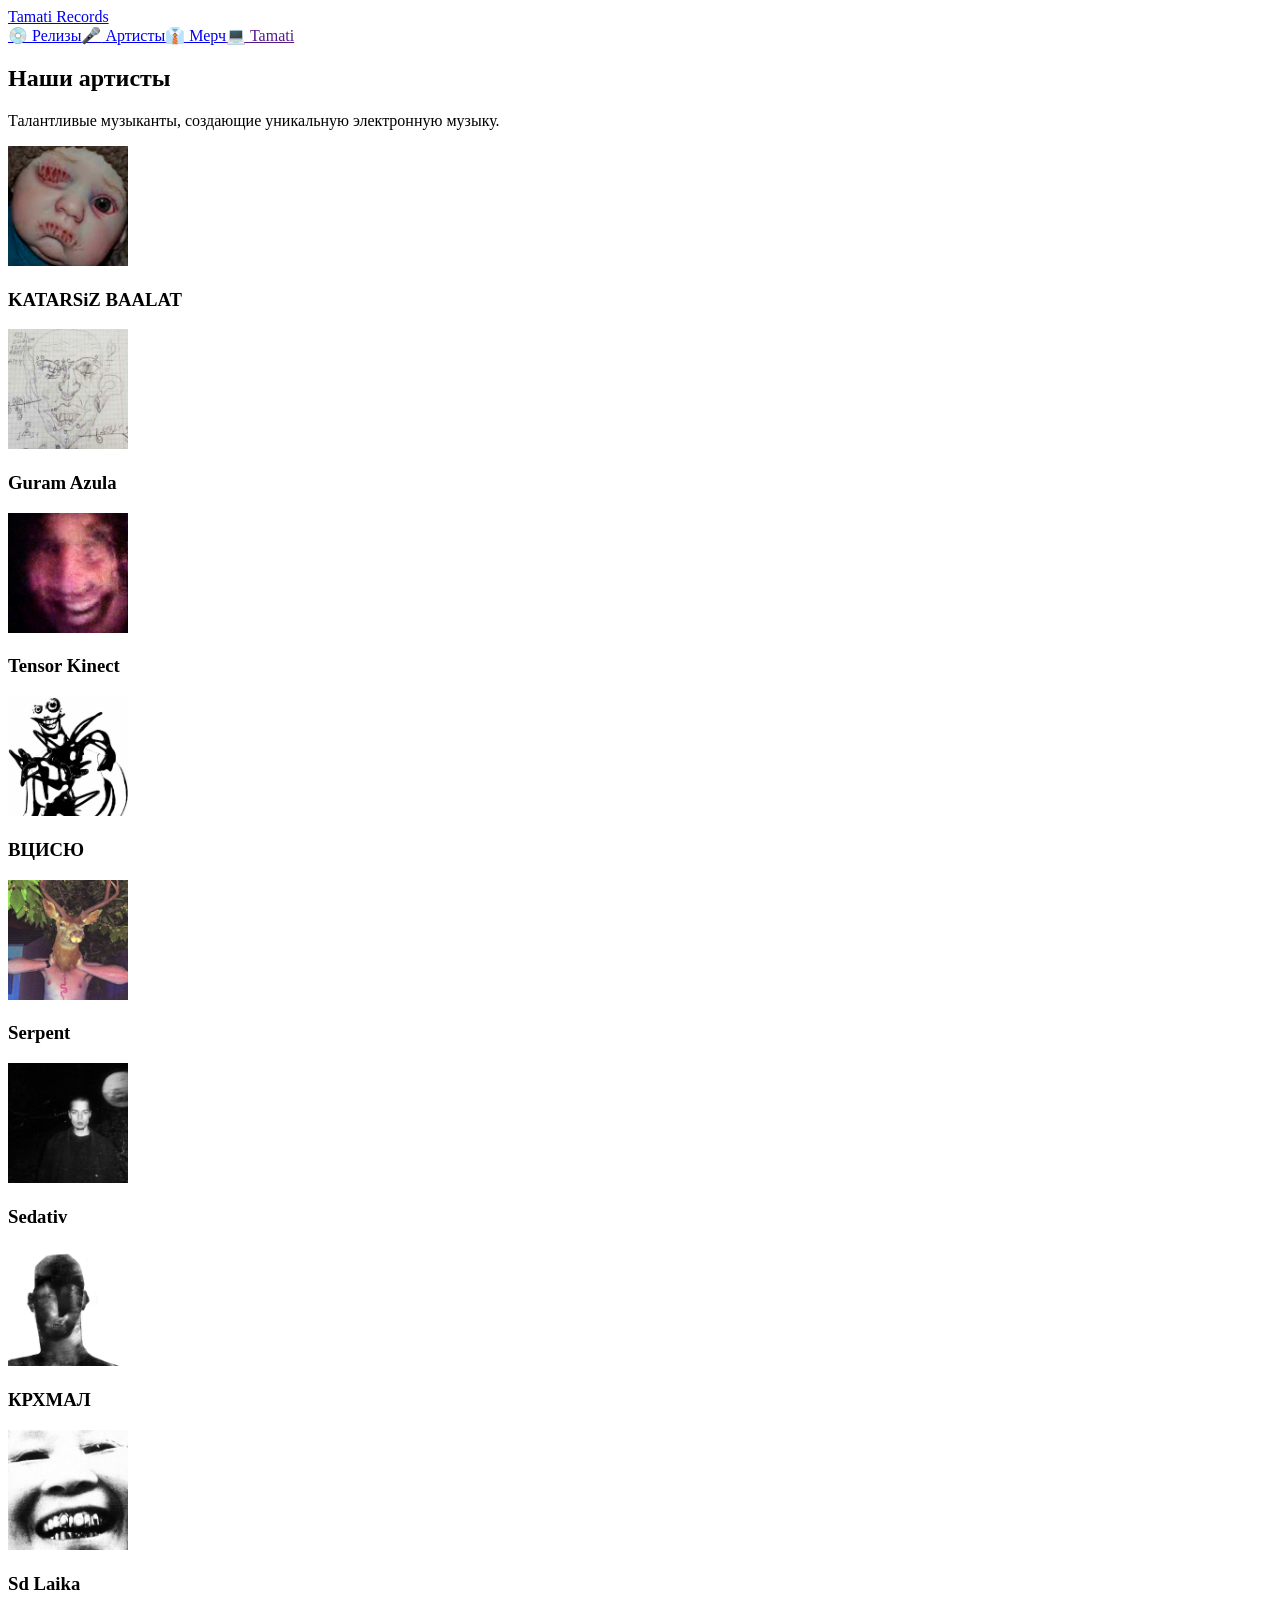
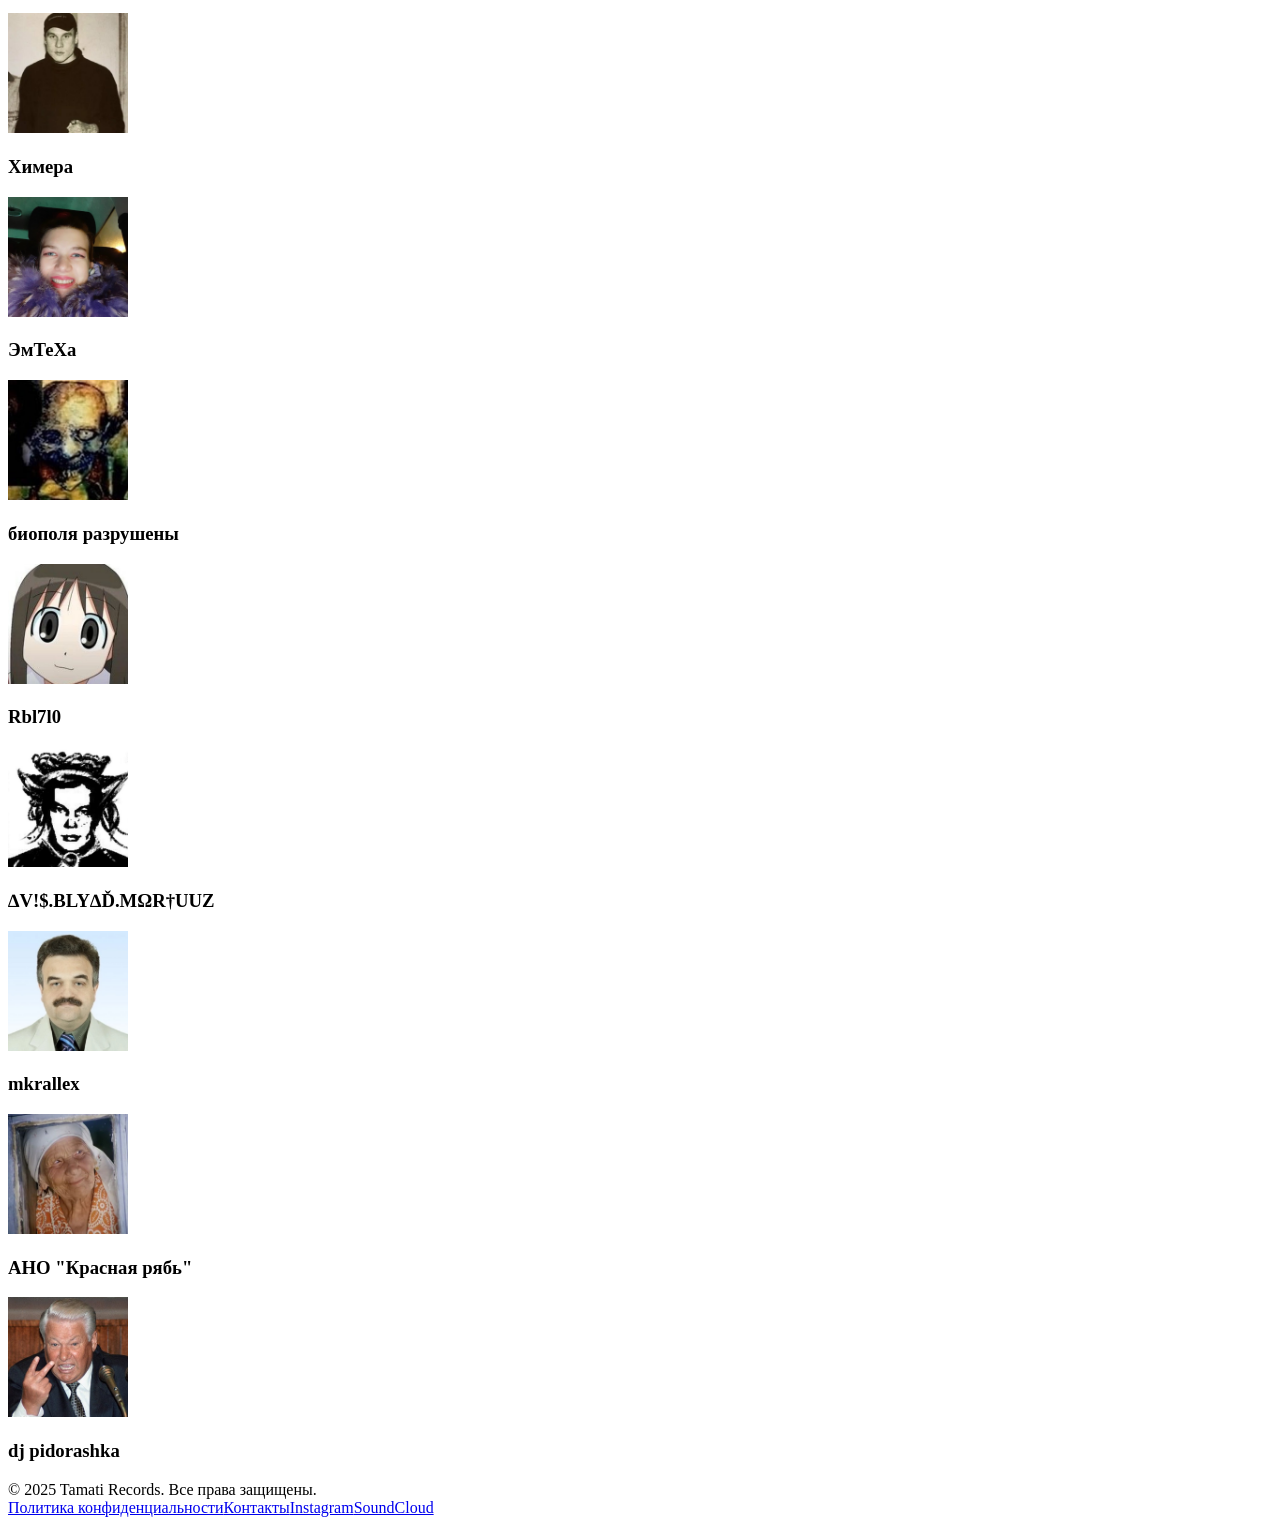
==== artists/index.html @ b272537b "v1" ====
<!DOCTYPE html><html lang="ru" data-astro-cid-n7bzeztj><head><meta charset="UTF-8"><meta name="viewport" content="width=device-width, initial-scale=1.0"><title>Артисты | Tamati Records</title><link rel="stylesheet" href="/TamatiRecords/_astro/artists.Dnsmeqat.css"></head><body data-astro-cid-n7bzeztj><!-- ─── Анимированный фон ─── --><div class="bg-canvas" aria-hidden="true" data-astro-cid-n7bzeztj><div class="orb" data-astro-cid-n7bzeztj></div><div class="orb" data-astro-cid-n7bzeztj></div><div class="orb" data-astro-cid-n7bzeztj></div></div><!-- ─── Page ─── --><div class="page" data-astro-cid-n7bzeztj><!-- ─── Header ─── --><header class="header" data-astro-cid-n7bzeztj><a href="/" class="logo" data-astro-cid-n7bzeztj><span data-astro-cid-n7bzeztj>Tamati Records</span></a><nav class="nav-buttons" aria-label="Основная навигация" data-astro-cid-n7bzeztj><a href="/releases" class="btn" data-astro-cid-n7bzeztj><span class="icon" data-astro-cid-n7bzeztj>💿</span> Релизы</a><a href="/artists" class="btn btn-primary" data-astro-cid-n7bzeztj><span class="icon" data-astro-cid-n7bzeztj>🎤</span> Артисты</a><a href="/store" class="btn" data-astro-cid-n7bzeztj><span class="icon" data-astro-cid-n7bzeztj>👔</span> Мерч</a><a href="" class="btn" data-astro-cid-n7bzeztj><span class="icon" data-astro-cid-n7bzeztj>💻</span> Tamati</a></nav></header><!-- ─── Hero ─── --><section class="hero" data-astro-cid-n7bzeztj><h1 data-astro-cid-n7bzeztj>Наши артисты</h1><p data-astro-cid-n7bzeztj>Талантливые музыканты, создающие уникальную электронную музыку.</p></section><!-- ─── Сетка карточек ─── --><div class="artist-grid" data-astro-cid-n7bzeztj><div class="artist-card" data-name="KATARSiZ BAALAT" data-image="katarsizbaalat.png" data-demo="katarsizbaalat.ogg" data-spotify data-yandex data-apple data-deezer data-soundcloud="https://soundcloud.com/katarsizre" data-astro-cid-y2lnrmdg><div class="card-inner" data-astro-cid-y2lnrmdg><div class="avatar" data-astro-cid-y2lnrmdg><img src="/images/katarsizbaalat.png" alt="KATARSiZ BAALAT" loading="lazy" width="120" height="120" data-astro-cid-y2lnrmdg></div><h3 class="name" data-astro-cid-y2lnrmdg>KATARSiZ BAALAT</h3></div><!--
    Стили модального окна вынесены в is:global,
    так как окно создаётся скриптом и добавляется
    напрямую в <body>, а не внутрь этого компонента.
  --><script type="module" src="/TamatiRecords/_astro/ArtistCard.astro_astro_type_script_index_0_lang.98oUunno.js"></script></div><div class="artist-card" data-name="Guram Azula" data-image="guramazula.png" data-demo="guramazula.ogg" data-spotify data-yandex data-apple data-deezer data-soundcloud="https://soundcloud.com/nugargalum" data-astro-cid-y2lnrmdg><div class="card-inner" data-astro-cid-y2lnrmdg><div class="avatar" data-astro-cid-y2lnrmdg><img src="/images/guramazula.png" alt="Guram Azula" loading="lazy" width="120" height="120" data-astro-cid-y2lnrmdg></div><h3 class="name" data-astro-cid-y2lnrmdg>Guram Azula</h3></div><!--
    Стили модального окна вынесены в is:global,
    так как окно создаётся скриптом и добавляется
    напрямую в <body>, а не внутрь этого компонента.
  --></div><div class="artist-card" data-name="Tensor Kinect" data-image="tensorkinect.png" data-demo="tensorkinect.ogg" data-spotify="https://open.spotify.com/artist/48u2ZGnht3WF8HQgP8OmFG" data-yandex="https://music.yandex.ru/artist/25174265" data-apple="https://music.apple.com/us/artist/tensor-kinect/1863722685" data-deezer="https://www.deezer.com/ru/artist/361929522" data-soundcloud="https://soundcloud.com/tensorkinect" data-astro-cid-y2lnrmdg><div class="card-inner" data-astro-cid-y2lnrmdg><div class="avatar" data-astro-cid-y2lnrmdg><img src="/images/tensorkinect.png" alt="Tensor Kinect" loading="lazy" width="120" height="120" data-astro-cid-y2lnrmdg></div><h3 class="name" data-astro-cid-y2lnrmdg>Tensor Kinect</h3></div><!--
    Стили модального окна вынесены в is:global,
    так как окно создаётся скриптом и добавляется
    напрямую в <body>, а не внутрь этого компонента.
  --></div><div class="artist-card" data-name="ВЦИСЮ" data-image="vcisu.png" data-demo="vcisu.ogg" data-spotify data-yandex data-apple data-deezer data-soundcloud="https://soundcloud.com/z6j3zolqfera" data-astro-cid-y2lnrmdg><div class="card-inner" data-astro-cid-y2lnrmdg><div class="avatar" data-astro-cid-y2lnrmdg><img src="/images/vcisu.png" alt="ВЦИСЮ" loading="lazy" width="120" height="120" data-astro-cid-y2lnrmdg></div><h3 class="name" data-astro-cid-y2lnrmdg>ВЦИСЮ</h3></div><!--
    Стили модального окна вынесены в is:global,
    так как окно создаётся скриптом и добавляется
    напрямую в <body>, а не внутрь этого компонента.
  --></div><div class="artist-card" data-name="Serpent" data-image="serpent.png" data-demo="serpent.ogg" data-spotify data-yandex data-apple data-deezer data-soundcloud="https://soundcloud.com/theserpentman" data-astro-cid-y2lnrmdg><div class="card-inner" data-astro-cid-y2lnrmdg><div class="avatar" data-astro-cid-y2lnrmdg><img src="/images/serpent.png" alt="Serpent" loading="lazy" width="120" height="120" data-astro-cid-y2lnrmdg></div><h3 class="name" data-astro-cid-y2lnrmdg>Serpent</h3></div><!--
    Стили модального окна вынесены в is:global,
    так как окно создаётся скриптом и добавляется
    напрямую в <body>, а не внутрь этого компонента.
  --></div><div class="artist-card" data-name="Sedativ" data-image="sedativ.png" data-demo="sedativ.ogg" data-spotify data-yandex data-apple data-deezer data-soundcloud="https://soundcloud.com/loldread/vechnoe-nikogda" data-astro-cid-y2lnrmdg><div class="card-inner" data-astro-cid-y2lnrmdg><div class="avatar" data-astro-cid-y2lnrmdg><img src="/images/sedativ.png" alt="Sedativ" loading="lazy" width="120" height="120" data-astro-cid-y2lnrmdg></div><h3 class="name" data-astro-cid-y2lnrmdg>Sedativ</h3></div><!--
    Стили модального окна вынесены в is:global,
    так как окно создаётся скриптом и добавляется
    напрямую в <body>, а не внутрь этого компонента.
  --></div><div class="artist-card" data-name="КРХМАЛ" data-image="krhmal.png" data-demo="krhmal.ogg" data-spotify data-yandex data-apple data-deezer data-soundcloud="https://soundcloud.com/krhmvl" data-astro-cid-y2lnrmdg><div class="card-inner" data-astro-cid-y2lnrmdg><div class="avatar" data-astro-cid-y2lnrmdg><img src="/images/krhmal.png" alt="КРХМАЛ" loading="lazy" width="120" height="120" data-astro-cid-y2lnrmdg></div><h3 class="name" data-astro-cid-y2lnrmdg>КРХМАЛ</h3></div><!--
    Стили модального окна вынесены в is:global,
    так как окно создаётся скриптом и добавляется
    напрямую в <body>, а не внутрь этого компонента.
  --></div><div class="artist-card" data-name="Sd Laika" data-image="sdlaika.png" data-demo="sdlaika.ogg" data-spotify data-yandex data-apple data-deezer data-soundcloud="https://soundcloud.com/sd-laika" data-astro-cid-y2lnrmdg><div class="card-inner" data-astro-cid-y2lnrmdg><div class="avatar" data-astro-cid-y2lnrmdg><img src="/images/sdlaika.png" alt="Sd Laika" loading="lazy" width="120" height="120" data-astro-cid-y2lnrmdg></div><h3 class="name" data-astro-cid-y2lnrmdg>Sd Laika</h3></div><!--
    Стили модального окна вынесены в is:global,
    так как окно создаётся скриптом и добавляется
    напрямую в <body>, а не внутрь этого компонента.
  --></div><div class="artist-card" data-name="Химера" data-image="himera.png" data-demo="himera.ogg" data-spotify data-yandex data-apple data-deezer data-soundcloud="https://soundcloud.com/just-burning-in-hell/khimera-vorony" data-astro-cid-y2lnrmdg><div class="card-inner" data-astro-cid-y2lnrmdg><div class="avatar" data-astro-cid-y2lnrmdg><img src="/images/himera.png" alt="Химера" loading="lazy" width="120" height="120" data-astro-cid-y2lnrmdg></div><h3 class="name" data-astro-cid-y2lnrmdg>Химера</h3></div><!--
    Стили модального окна вынесены в is:global,
    так как окно создаётся скриптом и добавляется
    напрямую в <body>, а не внутрь этого компонента.
  --></div><div class="artist-card" data-name="ЭмТеХа" data-image="emtexa.png" data-demo="emtexa.ogg" data-spotify data-yandex data-apple data-deezer data-soundcloud="https://soundcloud.com/emtexa" data-astro-cid-y2lnrmdg><div class="card-inner" data-astro-cid-y2lnrmdg><div class="avatar" data-astro-cid-y2lnrmdg><img src="/images/emtexa.png" alt="ЭмТеХа" loading="lazy" width="120" height="120" data-astro-cid-y2lnrmdg></div><h3 class="name" data-astro-cid-y2lnrmdg>ЭмТеХа</h3></div><!--
    Стили модального окна вынесены в is:global,
    так как окно создаётся скриптом и добавляется
    напрямую в <body>, а не внутрь этого компонента.
  --></div><div class="artist-card" data-name="биополя разрушены" data-image="biopolyarazrusheni.png" data-demo="biopolyarazrusheni.ogg" data-spotify data-yandex data-apple data-deezer data-soundcloud="https://soundcloud.com/monolit88" data-astro-cid-y2lnrmdg><div class="card-inner" data-astro-cid-y2lnrmdg><div class="avatar" data-astro-cid-y2lnrmdg><img src="/images/biopolyarazrusheni.png" alt="биополя разрушены" loading="lazy" width="120" height="120" data-astro-cid-y2lnrmdg></div><h3 class="name" data-astro-cid-y2lnrmdg>биополя разрушены</h3></div><!--
    Стили модального окна вынесены в is:global,
    так как окно создаётся скриптом и добавляется
    напрямую в <body>, а не внутрь этого компонента.
  --></div><div class="artist-card" data-name="Rbl7l0" data-image="rbl7l0.png" data-demo="rbl7l0.ogg" data-spotify data-yandex data-apple data-deezer data-soundcloud="https://soundcloud.com/rbi7lo" data-astro-cid-y2lnrmdg><div class="card-inner" data-astro-cid-y2lnrmdg><div class="avatar" data-astro-cid-y2lnrmdg><img src="/images/rbl7l0.png" alt="Rbl7l0" loading="lazy" width="120" height="120" data-astro-cid-y2lnrmdg></div><h3 class="name" data-astro-cid-y2lnrmdg>Rbl7l0</h3></div><!--
    Стили модального окна вынесены в is:global,
    так как окно создаётся скриптом и добавляется
    напрямую в <body>, а не внутрь этого компонента.
  --></div><div class="artist-card" data-name="∆V!$.BLY∆Ď.MΩR†UUZ" data-image="moriuz.png" data-demo="moriuz.ogg" data-spotify data-yandex data-apple data-deezer data-soundcloud="https://soundcloud.com/aynftqretw1c" data-astro-cid-y2lnrmdg><div class="card-inner" data-astro-cid-y2lnrmdg><div class="avatar" data-astro-cid-y2lnrmdg><img src="/images/moriuz.png" alt="∆V!$.BLY∆Ď.MΩR†UUZ" loading="lazy" width="120" height="120" data-astro-cid-y2lnrmdg></div><h3 class="name" data-astro-cid-y2lnrmdg>∆V!$.BLY∆Ď.MΩR†UUZ</h3></div><!--
    Стили модального окна вынесены в is:global,
    так как окно создаётся скриптом и добавляется
    напрямую в <body>, а не внутрь этого компонента.
  --></div><div class="artist-card" data-name="mkrallex" data-image="mkrallex.png" data-demo="mkrallex.ogg" data-spotify data-yandex data-apple data-deezer data-soundcloud="https://soundcloud.com/krallexm-311354663" data-astro-cid-y2lnrmdg><div class="card-inner" data-astro-cid-y2lnrmdg><div class="avatar" data-astro-cid-y2lnrmdg><img src="/images/mkrallex.png" alt="mkrallex" loading="lazy" width="120" height="120" data-astro-cid-y2lnrmdg></div><h3 class="name" data-astro-cid-y2lnrmdg>mkrallex</h3></div><!--
    Стили модального окна вынесены в is:global,
    так как окно создаётся скриптом и добавляется
    напрямую в <body>, а не внутрь этого компонента.
  --></div><div class="artist-card" data-name="АНО &quot;Красная рябь&quot;" data-image="anokrasnayaryab.png" data-demo="anokrasnayaryab.ogg" data-spotify data-yandex data-apple data-deezer data-soundcloud="https://soundcloud.com/krasnayaryab" data-astro-cid-y2lnrmdg><div class="card-inner" data-astro-cid-y2lnrmdg><div class="avatar" data-astro-cid-y2lnrmdg><img src="/images/anokrasnayaryab.png" alt="АНО &quot;Красная рябь&quot;" loading="lazy" width="120" height="120" data-astro-cid-y2lnrmdg></div><h3 class="name" data-astro-cid-y2lnrmdg>АНО &quot;Красная рябь&quot;</h3></div><!--
    Стили модального окна вынесены в is:global,
    так как окно создаётся скриптом и добавляется
    напрямую в <body>, а не внутрь этого компонента.
  --></div><div class="artist-card" data-name="dj pidorashka" data-image="djpidorashka.png" data-demo="djpidorashka.ogg" data-spotify data-yandex data-apple data-deezer data-soundcloud="https://soundcloud.com/gu39tnxt0uea" data-astro-cid-y2lnrmdg><div class="card-inner" data-astro-cid-y2lnrmdg><div class="avatar" data-astro-cid-y2lnrmdg><img src="/images/djpidorashka.png" alt="dj pidorashka" loading="lazy" width="120" height="120" data-astro-cid-y2lnrmdg></div><h3 class="name" data-astro-cid-y2lnrmdg>dj pidorashka</h3></div><!--
    Стили модального окна вынесены в is:global,
    так как окно создаётся скриптом и добавляется
    напрямую в <body>, а не внутрь этого компонента.
  --></div></div><!-- ─── Footer ─── --><footer class="footer" data-astro-cid-n7bzeztj><span data-astro-cid-n7bzeztj>© 2025 Tamati Records. Все права защищены.</span><div class="footer-links" data-astro-cid-n7bzeztj><a href="#" data-astro-cid-n7bzeztj>Политика конфиденциальности</a><a href="#" data-astro-cid-n7bzeztj>Контакты</a><a href="#" data-astro-cid-n7bzeztj>Instagram</a><a href="#" data-astro-cid-n7bzeztj>SoundCloud</a></div></footer></div></body></html>
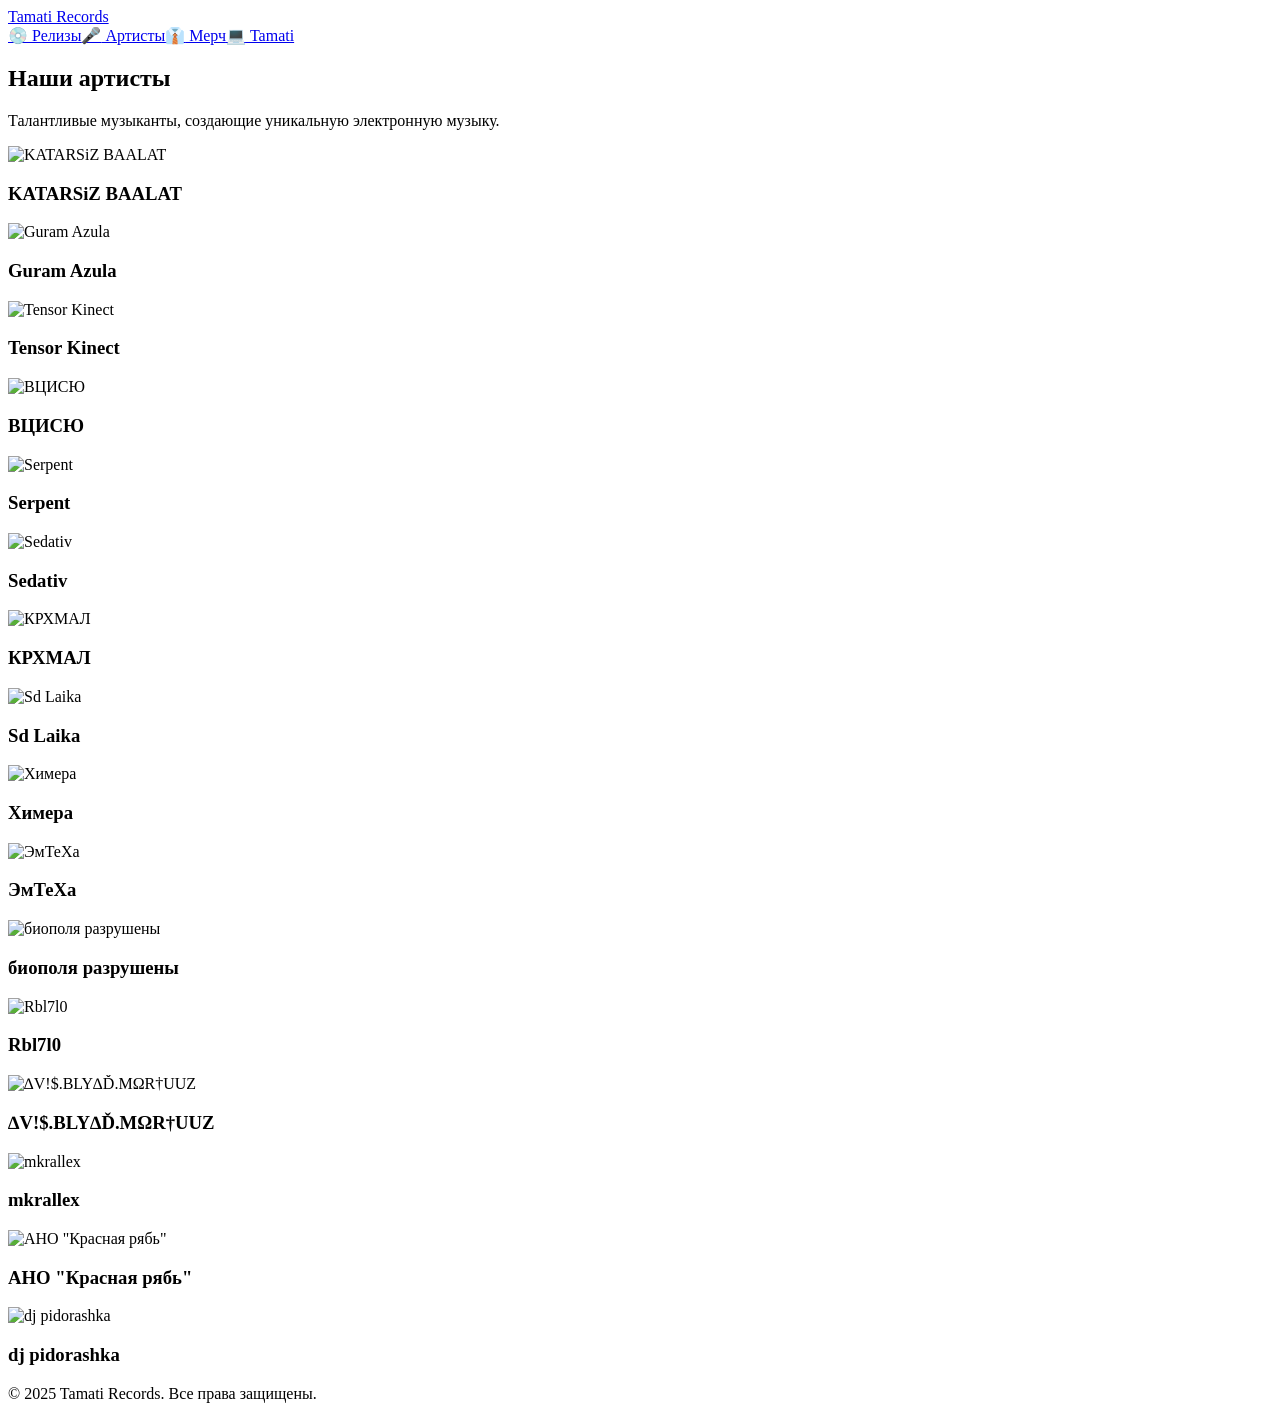
==== commit 53525b2f: "path fix" ====
--- a/artists/index.html
+++ b/artists/index.html
@@ -1,65 +1,71 @@
-<!DOCTYPE html><html lang="ru" data-astro-cid-n7bzeztj><head><meta charset="UTF-8"><meta name="viewport" content="width=device-width, initial-scale=1.0"><title>Артисты | Tamati Records</title><link rel="stylesheet" href="/TamatiRecords/_astro/artists.Dnsmeqat.css"></head><body data-astro-cid-n7bzeztj><!-- ─── Анимированный фон ─── --><div class="bg-canvas" aria-hidden="true" data-astro-cid-n7bzeztj><div class="orb" data-astro-cid-n7bzeztj></div><div class="orb" data-astro-cid-n7bzeztj></div><div class="orb" data-astro-cid-n7bzeztj></div></div><!-- ─── Page ─── --><div class="page" data-astro-cid-n7bzeztj><!-- ─── Header ─── --><header class="header" data-astro-cid-n7bzeztj><a href="/" class="logo" data-astro-cid-n7bzeztj><span data-astro-cid-n7bzeztj>Tamati Records</span></a><nav class="nav-buttons" aria-label="Основная навигация" data-astro-cid-n7bzeztj><a href="/releases" class="btn" data-astro-cid-n7bzeztj><span class="icon" data-astro-cid-n7bzeztj>💿</span> Релизы</a><a href="/artists" class="btn btn-primary" data-astro-cid-n7bzeztj><span class="icon" data-astro-cid-n7bzeztj>🎤</span> Артисты</a><a href="/store" class="btn" data-astro-cid-n7bzeztj><span class="icon" data-astro-cid-n7bzeztj>👔</span> Мерч</a><a href="" class="btn" data-astro-cid-n7bzeztj><span class="icon" data-astro-cid-n7bzeztj>💻</span> Tamati</a></nav></header><!-- ─── Hero ─── --><section class="hero" data-astro-cid-n7bzeztj><h1 data-astro-cid-n7bzeztj>Наши артисты</h1><p data-astro-cid-n7bzeztj>Талантливые музыканты, создающие уникальную электронную музыку.</p></section><!-- ─── Сетка карточек ─── --><div class="artist-grid" data-astro-cid-n7bzeztj><div class="artist-card" data-name="KATARSiZ BAALAT" data-image="katarsizbaalat.png" data-demo="katarsizbaalat.ogg" data-spotify data-yandex data-apple data-deezer data-soundcloud="https://soundcloud.com/katarsizre" data-astro-cid-y2lnrmdg><div class="card-inner" data-astro-cid-y2lnrmdg><div class="avatar" data-astro-cid-y2lnrmdg><img src="/images/katarsizbaalat.png" alt="KATARSiZ BAALAT" loading="lazy" width="120" height="120" data-astro-cid-y2lnrmdg></div><h3 class="name" data-astro-cid-y2lnrmdg>KATARSiZ BAALAT</h3></div><!--
+<!DOCTYPE html><html lang="ru" data-astro-cid-n7bzeztj><head><meta charset="UTF-8"><meta name="viewport" content="width=device-width, initial-scale=1.0"><title>Артисты | Tamati Records</title><link rel="stylesheet" href="/TamatiRecords/_astro/artists.Dnsmeqat.css"></head><body data-astro-cid-n7bzeztj><!-- ─── Анимированный фон ─── --><div class="bg-canvas" aria-hidden="true" data-astro-cid-n7bzeztj><div class="orb" data-astro-cid-n7bzeztj></div><div class="orb" data-astro-cid-n7bzeztj></div><div class="orb" data-astro-cid-n7bzeztj></div></div><!-- ─── Page ─── --><div class="page" data-astro-cid-n7bzeztj><!-- ─── Header ─── --><header class="header" data-astro-cid-n7bzeztj><a href="/TamatiRecords/" class="logo" data-astro-cid-n7bzeztj><span data-astro-cid-n7bzeztj>Tamati Records</span></a><nav class="nav-buttons" aria-label="Основная навигация" data-astro-cid-n7bzeztj><a href="/TamatiRecords/releases" class="btn" data-astro-cid-n7bzeztj><span class="icon" data-astro-cid-n7bzeztj>💿</span> Релизы</a><a href="/TamatiRecords/artists" class="btn" data-astro-cid-n7bzeztj><span class="icon" data-astro-cid-n7bzeztj>🎤</span> Артисты</a><a href="/TamatiRecords/store" class="btn" data-astro-cid-n7bzeztj><span class="icon" data-astro-cid-n7bzeztj>👔</span> Мерч</a><a href="/" class="btn" data-astro-cid-n7bzeztj><span class="icon" data-astro-cid-n7bzeztj>💻</span> Tamati</a></nav></header><!-- ─── Hero ─── --><section class="hero" data-astro-cid-n7bzeztj><h1 data-astro-cid-n7bzeztj>Наши артисты</h1><p data-astro-cid-n7bzeztj>Талантливые музыканты, создающие уникальную электронную музыку.</p></section><!-- ─── Сетка карточек ─── --><div class="artist-grid" data-astro-cid-n7bzeztj><div class="artist-card" data-name="KATARSiZ BAALAT" data-image="katarsizbaalat.png" data-demo="katarsizbaalat.ogg" data-spotify data-yandex data-apple data-deezer data-soundcloud="https://soundcloud.com/katarsizre" data-astro-cid-y2lnrmdg><div class="card-inner" data-astro-cid-y2lnrmdg><div class="avatar" data-astro-cid-y2lnrmdg><img src="/TamatiRecords/images/katarsizbaalat.png" alt="KATARSiZ BAALAT" loading="lazy" width="120" height="120" data-astro-cid-y2lnrmdg></div><h3 class="name" data-astro-cid-y2lnrmdg>KATARSiZ BAALAT</h3></div><!--
     Стили модального окна вынесены в is:global,
     так как окно создаётся скриптом и добавляется
     напрямую в <body>, а не внутрь этого компонента.
-  --><script type="module" src="/TamatiRecords/_astro/ArtistCard.astro_astro_type_script_index_0_lang.98oUunno.js"></script></div><div class="artist-card" data-name="Guram Azula" data-image="guramazula.png" data-demo="guramazula.ogg" data-spotify data-yandex data-apple data-deezer data-soundcloud="https://soundcloud.com/nugargalum" data-astro-cid-y2lnrmdg><div class="card-inner" data-astro-cid-y2lnrmdg><div class="avatar" data-astro-cid-y2lnrmdg><img src="/images/guramazula.png" alt="Guram Azula" loading="lazy" width="120" height="120" data-astro-cid-y2lnrmdg></div><h3 class="name" data-astro-cid-y2lnrmdg>Guram Azula</h3></div><!--
+  --><script type="module" src="/TamatiRecords/_astro/ArtistCard.astro_astro_type_script_index_0_lang.C-ob-Usf.js"></script></div><div class="artist-card" data-name="Guram Azula" data-image="guramazula.png" data-demo="guramazula.ogg" data-spotify data-yandex data-apple data-deezer data-soundcloud="https://soundcloud.com/nugargalum" data-astro-cid-y2lnrmdg><div class="card-inner" data-astro-cid-y2lnrmdg><div class="avatar" data-astro-cid-y2lnrmdg><img src="/TamatiRecords/images/guramazula.png" alt="Guram Azula" loading="lazy" width="120" height="120" data-astro-cid-y2lnrmdg></div><h3 class="name" data-astro-cid-y2lnrmdg>Guram Azula</h3></div><!--
     Стили модального окна вынесены в is:global,
     так как окно создаётся скриптом и добавляется
     напрямую в <body>, а не внутрь этого компонента.
-  --></div><div class="artist-card" data-name="Tensor Kinect" data-image="tensorkinect.png" data-demo="tensorkinect.ogg" data-spotify="https://open.spotify.com/artist/48u2ZGnht3WF8HQgP8OmFG" data-yandex="https://music.yandex.ru/artist/25174265" data-apple="https://music.apple.com/us/artist/tensor-kinect/1863722685" data-deezer="https://www.deezer.com/ru/artist/361929522" data-soundcloud="https://soundcloud.com/tensorkinect" data-astro-cid-y2lnrmdg><div class="card-inner" data-astro-cid-y2lnrmdg><div class="avatar" data-astro-cid-y2lnrmdg><img src="/images/tensorkinect.png" alt="Tensor Kinect" loading="lazy" width="120" height="120" data-astro-cid-y2lnrmdg></div><h3 class="name" data-astro-cid-y2lnrmdg>Tensor Kinect</h3></div><!--
+  --></div><div class="artist-card" data-name="Tensor Kinect" data-image="tensorkinect.png" data-demo="tensorkinect.ogg" data-spotify="https://open.spotify.com/artist/48u2ZGnht3WF8HQgP8OmFG" data-yandex="https://music.yandex.ru/artist/25174265" data-apple="https://music.apple.com/us/artist/tensor-kinect/1863722685" data-deezer="https://www.deezer.com/ru/artist/361929522" data-soundcloud="https://soundcloud.com/tensorkinect" data-astro-cid-y2lnrmdg><div class="card-inner" data-astro-cid-y2lnrmdg><div class="avatar" data-astro-cid-y2lnrmdg><img src="/TamatiRecords/images/tensorkinect.png" alt="Tensor Kinect" loading="lazy" width="120" height="120" data-astro-cid-y2lnrmdg></div><h3 class="name" data-astro-cid-y2lnrmdg>Tensor Kinect</h3></div><!--
     Стили модального окна вынесены в is:global,
     так как окно создаётся скриптом и добавляется
     напрямую в <body>, а не внутрь этого компонента.
-  --></div><div class="artist-card" data-name="ВЦИСЮ" data-image="vcisu.png" data-demo="vcisu.ogg" data-spotify data-yandex data-apple data-deezer data-soundcloud="https://soundcloud.com/z6j3zolqfera" data-astro-cid-y2lnrmdg><div class="card-inner" data-astro-cid-y2lnrmdg><div class="avatar" data-astro-cid-y2lnrmdg><img src="/images/vcisu.png" alt="ВЦИСЮ" loading="lazy" width="120" height="120" data-astro-cid-y2lnrmdg></div><h3 class="name" data-astro-cid-y2lnrmdg>ВЦИСЮ</h3></div><!--
+  --></div><div class="artist-card" data-name="ВЦИСЮ" data-image="vcisu.png" data-demo="vcisu.ogg" data-spotify data-yandex data-apple data-deezer data-soundcloud="https://soundcloud.com/z6j3zolqfera" data-astro-cid-y2lnrmdg><div class="card-inner" data-astro-cid-y2lnrmdg><div class="avatar" data-astro-cid-y2lnrmdg><img src="/TamatiRecords/images/vcisu.png" alt="ВЦИСЮ" loading="lazy" width="120" height="120" data-astro-cid-y2lnrmdg></div><h3 class="name" data-astro-cid-y2lnrmdg>ВЦИСЮ</h3></div><!--
     Стили модального окна вынесены в is:global,
     так как окно создаётся скриптом и добавляется
     напрямую в <body>, а не внутрь этого компонента.
-  --></div><div class="artist-card" data-name="Serpent" data-image="serpent.png" data-demo="serpent.ogg" data-spotify data-yandex data-apple data-deezer data-soundcloud="https://soundcloud.com/theserpentman" data-astro-cid-y2lnrmdg><div class="card-inner" data-astro-cid-y2lnrmdg><div class="avatar" data-astro-cid-y2lnrmdg><img src="/images/serpent.png" alt="Serpent" loading="lazy" width="120" height="120" data-astro-cid-y2lnrmdg></div><h3 class="name" data-astro-cid-y2lnrmdg>Serpent</h3></div><!--
+  --></div><div class="artist-card" data-name="Serpent" data-image="serpent.png" data-demo="serpent.ogg" data-spotify data-yandex data-apple data-deezer data-soundcloud="https://soundcloud.com/theserpentman" data-astro-cid-y2lnrmdg><div class="card-inner" data-astro-cid-y2lnrmdg><div class="avatar" data-astro-cid-y2lnrmdg><img src="/TamatiRecords/images/serpent.png" alt="Serpent" loading="lazy" width="120" height="120" data-astro-cid-y2lnrmdg></div><h3 class="name" data-astro-cid-y2lnrmdg>Serpent</h3></div><!--
     Стили модального окна вынесены в is:global,
     так как окно создаётся скриптом и добавляется
     напрямую в <body>, а не внутрь этого компонента.
-  --></div><div class="artist-card" data-name="Sedativ" data-image="sedativ.png" data-demo="sedativ.ogg" data-spotify data-yandex data-apple data-deezer data-soundcloud="https://soundcloud.com/loldread/vechnoe-nikogda" data-astro-cid-y2lnrmdg><div class="card-inner" data-astro-cid-y2lnrmdg><div class="avatar" data-astro-cid-y2lnrmdg><img src="/images/sedativ.png" alt="Sedativ" loading="lazy" width="120" height="120" data-astro-cid-y2lnrmdg></div><h3 class="name" data-astro-cid-y2lnrmdg>Sedativ</h3></div><!--
+  --></div><div class="artist-card" data-name="Sedativ" data-image="sedativ.png" data-demo="sedativ.ogg" data-spotify data-yandex data-apple data-deezer data-soundcloud="https://soundcloud.com/loldread/vechnoe-nikogda" data-astro-cid-y2lnrmdg><div class="card-inner" data-astro-cid-y2lnrmdg><div class="avatar" data-astro-cid-y2lnrmdg><img src="/TamatiRecords/images/sedativ.png" alt="Sedativ" loading="lazy" width="120" height="120" data-astro-cid-y2lnrmdg></div><h3 class="name" data-astro-cid-y2lnrmdg>Sedativ</h3></div><!--
     Стили модального окна вынесены в is:global,
     так как окно создаётся скриптом и добавляется
     напрямую в <body>, а не внутрь этого компонента.
-  --></div><div class="artist-card" data-name="КРХМАЛ" data-image="krhmal.png" data-demo="krhmal.ogg" data-spotify data-yandex data-apple data-deezer data-soundcloud="https://soundcloud.com/krhmvl" data-astro-cid-y2lnrmdg><div class="card-inner" data-astro-cid-y2lnrmdg><div class="avatar" data-astro-cid-y2lnrmdg><img src="/images/krhmal.png" alt="КРХМАЛ" loading="lazy" width="120" height="120" data-astro-cid-y2lnrmdg></div><h3 class="name" data-astro-cid-y2lnrmdg>КРХМАЛ</h3></div><!--
+  --></div><div class="artist-card" data-name="КРХМАЛ" data-image="krhmal.png" data-demo="krhmal.ogg" data-spotify data-yandex data-apple data-deezer data-soundcloud="https://soundcloud.com/krhmvl" data-astro-cid-y2lnrmdg><div class="card-inner" data-astro-cid-y2lnrmdg><div class="avatar" data-astro-cid-y2lnrmdg><img src="/TamatiRecords/images/krhmal.png" alt="КРХМАЛ" loading="lazy" width="120" height="120" data-astro-cid-y2lnrmdg></div><h3 class="name" data-astro-cid-y2lnrmdg>КРХМАЛ</h3></div><!--
     Стили модального окна вынесены в is:global,
     так как окно создаётся скриптом и добавляется
     напрямую в <body>, а не внутрь этого компонента.
-  --></div><div class="artist-card" data-name="Sd Laika" data-image="sdlaika.png" data-demo="sdlaika.ogg" data-spotify data-yandex data-apple data-deezer data-soundcloud="https://soundcloud.com/sd-laika" data-astro-cid-y2lnrmdg><div class="card-inner" data-astro-cid-y2lnrmdg><div class="avatar" data-astro-cid-y2lnrmdg><img src="/images/sdlaika.png" alt="Sd Laika" loading="lazy" width="120" height="120" data-astro-cid-y2lnrmdg></div><h3 class="name" data-astro-cid-y2lnrmdg>Sd Laika</h3></div><!--
+  --></div><div class="artist-card" data-name="Sd Laika" data-image="sdlaika.png" data-demo="sdlaika.ogg" data-spotify data-yandex data-apple data-deezer data-soundcloud="https://soundcloud.com/sd-laika" data-astro-cid-y2lnrmdg><div class="card-inner" data-astro-cid-y2lnrmdg><div class="avatar" data-astro-cid-y2lnrmdg><img src="/TamatiRecords/images/sdlaika.png" alt="Sd Laika" loading="lazy" width="120" height="120" data-astro-cid-y2lnrmdg></div><h3 class="name" data-astro-cid-y2lnrmdg>Sd Laika</h3></div><!--
     Стили модального окна вынесены в is:global,
     так как окно создаётся скриптом и добавляется
     напрямую в <body>, а не внутрь этого компонента.
-  --></div><div class="artist-card" data-name="Химера" data-image="himera.png" data-demo="himera.ogg" data-spotify data-yandex data-apple data-deezer data-soundcloud="https://soundcloud.com/just-burning-in-hell/khimera-vorony" data-astro-cid-y2lnrmdg><div class="card-inner" data-astro-cid-y2lnrmdg><div class="avatar" data-astro-cid-y2lnrmdg><img src="/images/himera.png" alt="Химера" loading="lazy" width="120" height="120" data-astro-cid-y2lnrmdg></div><h3 class="name" data-astro-cid-y2lnrmdg>Химера</h3></div><!--
+  --></div><div class="artist-card" data-name="Химера" data-image="himera.png" data-demo="himera.ogg" data-spotify data-yandex data-apple data-deezer data-soundcloud="https://soundcloud.com/just-burning-in-hell/khimera-vorony" data-astro-cid-y2lnrmdg><div class="card-inner" data-astro-cid-y2lnrmdg><div class="avatar" data-astro-cid-y2lnrmdg><img src="/TamatiRecords/images/himera.png" alt="Химера" loading="lazy" width="120" height="120" data-astro-cid-y2lnrmdg></div><h3 class="name" data-astro-cid-y2lnrmdg>Химера</h3></div><!--
     Стили модального окна вынесены в is:global,
     так как окно создаётся скриптом и добавляется
     напрямую в <body>, а не внутрь этого компонента.
-  --></div><div class="artist-card" data-name="ЭмТеХа" data-image="emtexa.png" data-demo="emtexa.ogg" data-spotify data-yandex data-apple data-deezer data-soundcloud="https://soundcloud.com/emtexa" data-astro-cid-y2lnrmdg><div class="card-inner" data-astro-cid-y2lnrmdg><div class="avatar" data-astro-cid-y2lnrmdg><img src="/images/emtexa.png" alt="ЭмТеХа" loading="lazy" width="120" height="120" data-astro-cid-y2lnrmdg></div><h3 class="name" data-astro-cid-y2lnrmdg>ЭмТеХа</h3></div><!--
+  --></div><div class="artist-card" data-name="ЭмТеХа" data-image="emtexa.png" data-demo="emtexa.ogg" data-spotify data-yandex data-apple data-deezer data-soundcloud="https://soundcloud.com/emtexa" data-astro-cid-y2lnrmdg><div class="card-inner" data-astro-cid-y2lnrmdg><div class="avatar" data-astro-cid-y2lnrmdg><img src="/TamatiRecords/images/emtexa.png" alt="ЭмТеХа" loading="lazy" width="120" height="120" data-astro-cid-y2lnrmdg></div><h3 class="name" data-astro-cid-y2lnrmdg>ЭмТеХа</h3></div><!--
     Стили модального окна вынесены в is:global,
     так как окно создаётся скриптом и добавляется
     напрямую в <body>, а не внутрь этого компонента.
-  --></div><div class="artist-card" data-name="биополя разрушены" data-image="biopolyarazrusheni.png" data-demo="biopolyarazrusheni.ogg" data-spotify data-yandex data-apple data-deezer data-soundcloud="https://soundcloud.com/monolit88" data-astro-cid-y2lnrmdg><div class="card-inner" data-astro-cid-y2lnrmdg><div class="avatar" data-astro-cid-y2lnrmdg><img src="/images/biopolyarazrusheni.png" alt="биополя разрушены" loading="lazy" width="120" height="120" data-astro-cid-y2lnrmdg></div><h3 class="name" data-astro-cid-y2lnrmdg>биополя разрушены</h3></div><!--
+  --></div><div class="artist-card" data-name="биополя разрушены" data-image="biopolyarazrusheni.png" data-demo="biopolyarazrusheni.ogg" data-spotify data-yandex data-apple data-deezer data-soundcloud="https://soundcloud.com/monolit88" data-astro-cid-y2lnrmdg><div class="card-inner" data-astro-cid-y2lnrmdg><div class="avatar" data-astro-cid-y2lnrmdg><img src="/TamatiRecords/images/biopolyarazrusheni.png" alt="биополя разрушены" loading="lazy" width="120" height="120" data-astro-cid-y2lnrmdg></div><h3 class="name" data-astro-cid-y2lnrmdg>биополя разрушены</h3></div><!--
     Стили модального окна вынесены в is:global,
     так как окно создаётся скриптом и добавляется
     напрямую в <body>, а не внутрь этого компонента.
-  --></div><div class="artist-card" data-name="Rbl7l0" data-image="rbl7l0.png" data-demo="rbl7l0.ogg" data-spotify data-yandex data-apple data-deezer data-soundcloud="https://soundcloud.com/rbi7lo" data-astro-cid-y2lnrmdg><div class="card-inner" data-astro-cid-y2lnrmdg><div class="avatar" data-astro-cid-y2lnrmdg><img src="/images/rbl7l0.png" alt="Rbl7l0" loading="lazy" width="120" height="120" data-astro-cid-y2lnrmdg></div><h3 class="name" data-astro-cid-y2lnrmdg>Rbl7l0</h3></div><!--
+  --></div><div class="artist-card" data-name="Rbl7l0" data-image="rbl7l0.png" data-demo="rbl7l0.ogg" data-spotify data-yandex data-apple data-deezer data-soundcloud="https://soundcloud.com/rbi7lo" data-astro-cid-y2lnrmdg><div class="card-inner" data-astro-cid-y2lnrmdg><div class="avatar" data-astro-cid-y2lnrmdg><img src="/TamatiRecords/images/rbl7l0.png" alt="Rbl7l0" loading="lazy" width="120" height="120" data-astro-cid-y2lnrmdg></div><h3 class="name" data-astro-cid-y2lnrmdg>Rbl7l0</h3></div><!--
     Стили модального окна вынесены в is:global,
     так как окно создаётся скриптом и добавляется
     напрямую в <body>, а не внутрь этого компонента.
-  --></div><div class="artist-card" data-name="∆V!$.BLY∆Ď.MΩR†UUZ" data-image="moriuz.png" data-demo="moriuz.ogg" data-spotify data-yandex data-apple data-deezer data-soundcloud="https://soundcloud.com/aynftqretw1c" data-astro-cid-y2lnrmdg><div class="card-inner" data-astro-cid-y2lnrmdg><div class="avatar" data-astro-cid-y2lnrmdg><img src="/images/moriuz.png" alt="∆V!$.BLY∆Ď.MΩR†UUZ" loading="lazy" width="120" height="120" data-astro-cid-y2lnrmdg></div><h3 class="name" data-astro-cid-y2lnrmdg>∆V!$.BLY∆Ď.MΩR†UUZ</h3></div><!--
+  --></div><div class="artist-card" data-name="∆V!$.BLY∆Ď.MΩR†UUZ" data-image="moriuz.png" data-demo="moriuz.ogg" data-spotify data-yandex data-apple data-deezer data-soundcloud="https://soundcloud.com/aynftqretw1c" data-astro-cid-y2lnrmdg><div class="card-inner" data-astro-cid-y2lnrmdg><div class="avatar" data-astro-cid-y2lnrmdg><img src="/TamatiRecords/images/moriuz.png" alt="∆V!$.BLY∆Ď.MΩR†UUZ" loading="lazy" width="120" height="120" data-astro-cid-y2lnrmdg></div><h3 class="name" data-astro-cid-y2lnrmdg>∆V!$.BLY∆Ď.MΩR†UUZ</h3></div><!--
     Стили модального окна вынесены в is:global,
     так как окно создаётся скриптом и добавляется
     напрямую в <body>, а не внутрь этого компонента.
-  --></div><div class="artist-card" data-name="mkrallex" data-image="mkrallex.png" data-demo="mkrallex.ogg" data-spotify data-yandex data-apple data-deezer data-soundcloud="https://soundcloud.com/krallexm-311354663" data-astro-cid-y2lnrmdg><div class="card-inner" data-astro-cid-y2lnrmdg><div class="avatar" data-astro-cid-y2lnrmdg><img src="/images/mkrallex.png" alt="mkrallex" loading="lazy" width="120" height="120" data-astro-cid-y2lnrmdg></div><h3 class="name" data-astro-cid-y2lnrmdg>mkrallex</h3></div><!--
+  --></div><div class="artist-card" data-name="mkrallex" data-image="mkrallex.png" data-demo="mkrallex.ogg" data-spotify data-yandex data-apple data-deezer data-soundcloud="https://soundcloud.com/krallexm-311354663" data-astro-cid-y2lnrmdg><div class="card-inner" data-astro-cid-y2lnrmdg><div class="avatar" data-astro-cid-y2lnrmdg><img src="/TamatiRecords/images/mkrallex.png" alt="mkrallex" loading="lazy" width="120" height="120" data-astro-cid-y2lnrmdg></div><h3 class="name" data-astro-cid-y2lnrmdg>mkrallex</h3></div><!--
     Стили модального окна вынесены в is:global,
     так как окно создаётся скриптом и добавляется
     напрямую в <body>, а не внутрь этого компонента.
-  --></div><div class="artist-card" data-name="АНО &quot;Красная рябь&quot;" data-image="anokrasnayaryab.png" data-demo="anokrasnayaryab.ogg" data-spotify data-yandex data-apple data-deezer data-soundcloud="https://soundcloud.com/krasnayaryab" data-astro-cid-y2lnrmdg><div class="card-inner" data-astro-cid-y2lnrmdg><div class="avatar" data-astro-cid-y2lnrmdg><img src="/images/anokrasnayaryab.png" alt="АНО &quot;Красная рябь&quot;" loading="lazy" width="120" height="120" data-astro-cid-y2lnrmdg></div><h3 class="name" data-astro-cid-y2lnrmdg>АНО &quot;Красная рябь&quot;</h3></div><!--
+  --></div><div class="artist-card" data-name="АНО &quot;Красная рябь&quot;" data-image="anokrasnayaryab.png" data-demo="anokrasnayaryab.ogg" data-spotify data-yandex data-apple data-deezer data-soundcloud="https://soundcloud.com/krasnayaryab" data-astro-cid-y2lnrmdg><div class="card-inner" data-astro-cid-y2lnrmdg><div class="avatar" data-astro-cid-y2lnrmdg><img src="/TamatiRecords/images/anokrasnayaryab.png" alt="АНО &quot;Красная рябь&quot;" loading="lazy" width="120" height="120" data-astro-cid-y2lnrmdg></div><h3 class="name" data-astro-cid-y2lnrmdg>АНО &quot;Красная рябь&quot;</h3></div><!--
     Стили модального окна вынесены в is:global,
     так как окно создаётся скриптом и добавляется
     напрямую в <body>, а не внутрь этого компонента.
-  --></div><div class="artist-card" data-name="dj pidorashka" data-image="djpidorashka.png" data-demo="djpidorashka.ogg" data-spotify data-yandex data-apple data-deezer data-soundcloud="https://soundcloud.com/gu39tnxt0uea" data-astro-cid-y2lnrmdg><div class="card-inner" data-astro-cid-y2lnrmdg><div class="avatar" data-astro-cid-y2lnrmdg><img src="/images/djpidorashka.png" alt="dj pidorashka" loading="lazy" width="120" height="120" data-astro-cid-y2lnrmdg></div><h3 class="name" data-astro-cid-y2lnrmdg>dj pidorashka</h3></div><!--
+  --></div><div class="artist-card" data-name="dj pidorashka" data-image="djpidorashka.png" data-demo="djpidorashka.ogg" data-spotify data-yandex data-apple data-deezer data-soundcloud="https://soundcloud.com/gu39tnxt0uea" data-astro-cid-y2lnrmdg><div class="card-inner" data-astro-cid-y2lnrmdg><div class="avatar" data-astro-cid-y2lnrmdg><img src="/TamatiRecords/images/djpidorashka.png" alt="dj pidorashka" loading="lazy" width="120" height="120" data-astro-cid-y2lnrmdg></div><h3 class="name" data-astro-cid-y2lnrmdg>dj pidorashka</h3></div><!--
     Стили модального окна вынесены в is:global,
     так как окно создаётся скриптом и добавляется
     напрямую в <body>, а не внутрь этого компонента.
-  --></div></div><!-- ─── Footer ─── --><footer class="footer" data-astro-cid-n7bzeztj><span data-astro-cid-n7bzeztj>© 2025 Tamati Records. Все права защищены.</span><div class="footer-links" data-astro-cid-n7bzeztj><a href="#" data-astro-cid-n7bzeztj>Политика конфиденциальности</a><a href="#" data-astro-cid-n7bzeztj>Контакты</a><a href="#" data-astro-cid-n7bzeztj>Instagram</a><a href="#" data-astro-cid-n7bzeztj>SoundCloud</a></div></footer></div></body></html>+  --></div></div><!-- ─── Footer ─── --><footer class="footer" data-astro-cid-n7bzeztj><span data-astro-cid-n7bzeztj>© 2025 Tamati Records. Все права защищены.</span><!-- <div class="footer-links">
+          <a href="#">Политика конфиденциальности</a>
+          <a href="#">Контакты</a>
+          <a href="#">Instagram</a>
+          <a href="#">SoundCloud</a>
+        </div>
+        --></footer></div></body></html>
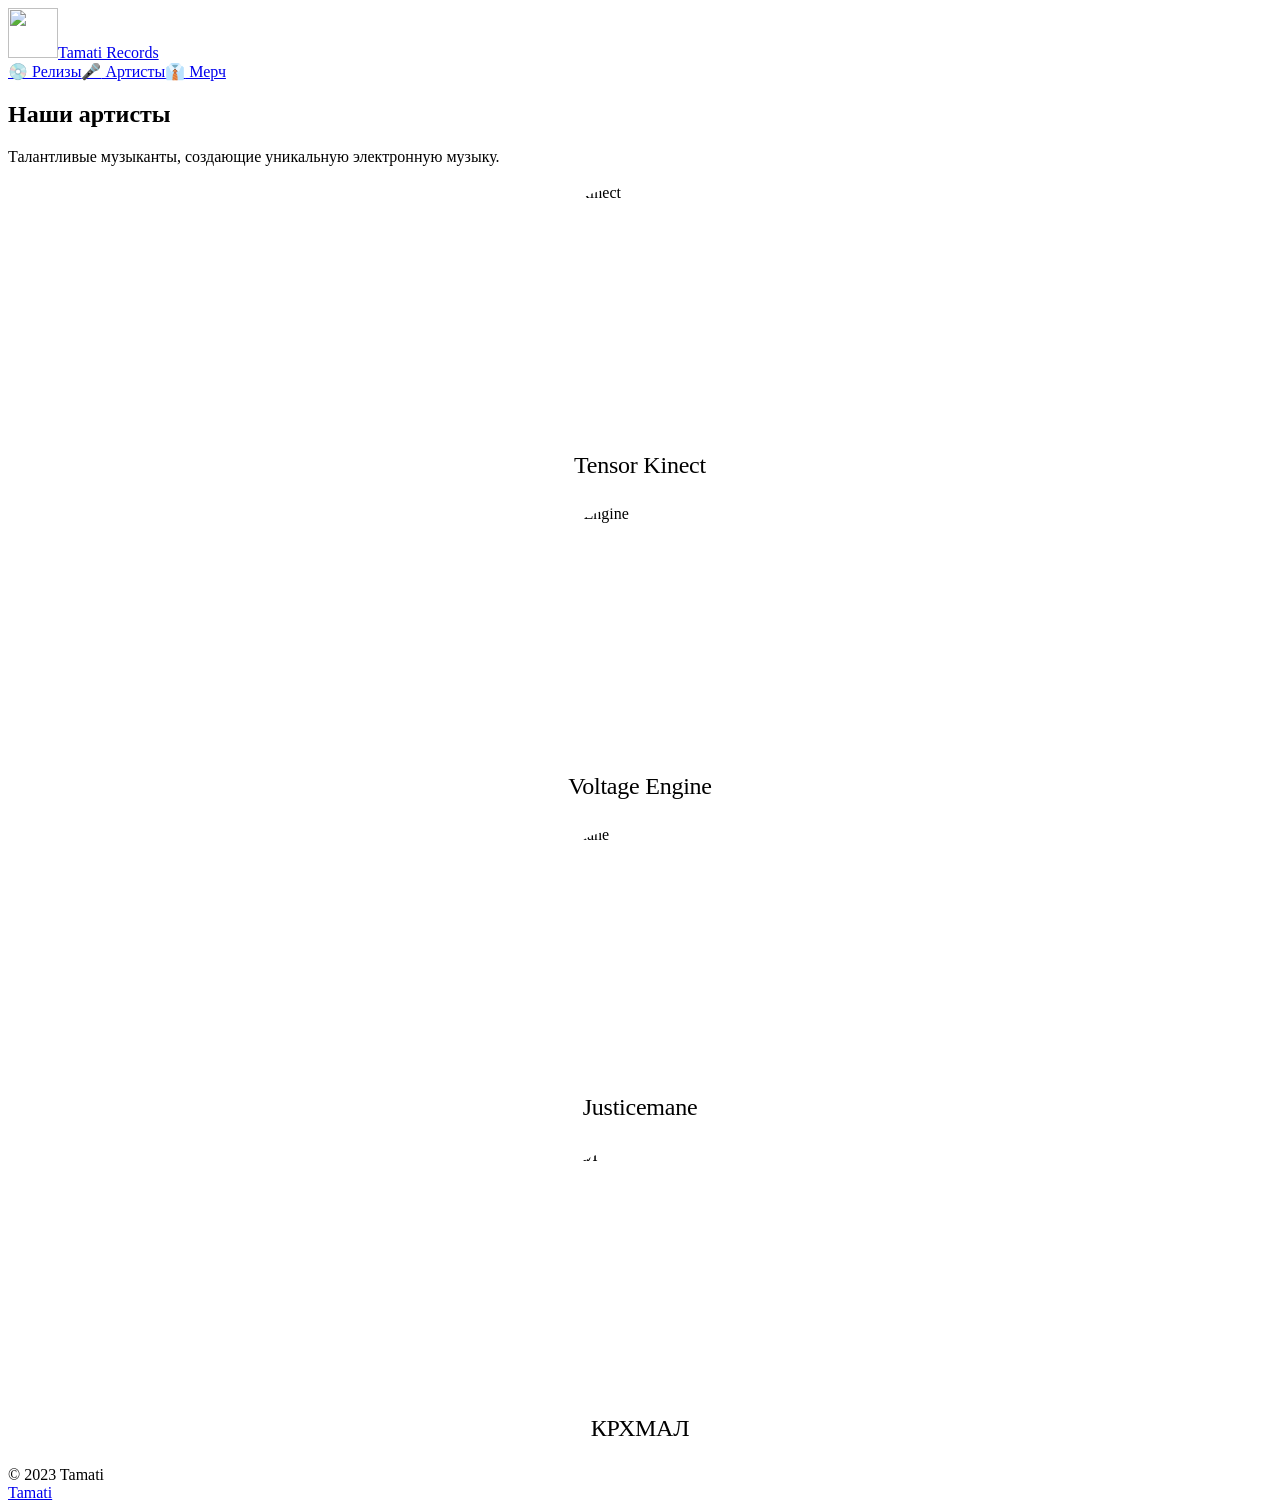
==== commit 98eb4dc2: "v1.1" ====
--- a/artists/index.html
+++ b/artists/index.html
@@ -1,24 +1,13 @@
-<!DOCTYPE html><html lang="ru" data-astro-cid-n7bzeztj><head><meta charset="UTF-8"><meta name="viewport" content="width=device-width, initial-scale=1.0"><title>Артисты | Tamati Records</title><link rel="stylesheet" href="/TamatiRecords/_astro/artists.Dnsmeqat.css"></head><body data-astro-cid-n7bzeztj><!-- ─── Анимированный фон ─── --><div class="bg-canvas" aria-hidden="true" data-astro-cid-n7bzeztj><div class="orb" data-astro-cid-n7bzeztj></div><div class="orb" data-astro-cid-n7bzeztj></div><div class="orb" data-astro-cid-n7bzeztj></div></div><!-- ─── Page ─── --><div class="page" data-astro-cid-n7bzeztj><!-- ─── Header ─── --><header class="header" data-astro-cid-n7bzeztj><a href="/TamatiRecords/" class="logo" data-astro-cid-n7bzeztj><span data-astro-cid-n7bzeztj>Tamati Records</span></a><nav class="nav-buttons" aria-label="Основная навигация" data-astro-cid-n7bzeztj><a href="/TamatiRecords/releases" class="btn" data-astro-cid-n7bzeztj><span class="icon" data-astro-cid-n7bzeztj>💿</span> Релизы</a><a href="/TamatiRecords/artists" class="btn" data-astro-cid-n7bzeztj><span class="icon" data-astro-cid-n7bzeztj>🎤</span> Артисты</a><a href="/TamatiRecords/store" class="btn" data-astro-cid-n7bzeztj><span class="icon" data-astro-cid-n7bzeztj>👔</span> Мерч</a><a href="/" class="btn" data-astro-cid-n7bzeztj><span class="icon" data-astro-cid-n7bzeztj>💻</span> Tamati</a></nav></header><!-- ─── Hero ─── --><section class="hero" data-astro-cid-n7bzeztj><h1 data-astro-cid-n7bzeztj>Наши артисты</h1><p data-astro-cid-n7bzeztj>Талантливые музыканты, создающие уникальную электронную музыку.</p></section><!-- ─── Сетка карточек ─── --><div class="artist-grid" data-astro-cid-n7bzeztj><div class="artist-card" data-name="KATARSiZ BAALAT" data-image="katarsizbaalat.png" data-demo="katarsizbaalat.ogg" data-spotify data-yandex data-apple data-deezer data-soundcloud="https://soundcloud.com/katarsizre" data-astro-cid-y2lnrmdg><div class="card-inner" data-astro-cid-y2lnrmdg><div class="avatar" data-astro-cid-y2lnrmdg><img src="/TamatiRecords/images/katarsizbaalat.png" alt="KATARSiZ BAALAT" loading="lazy" width="120" height="120" data-astro-cid-y2lnrmdg></div><h3 class="name" data-astro-cid-y2lnrmdg>KATARSiZ BAALAT</h3></div><!--
+<!DOCTYPE html><html lang="ru"><head><meta charset="UTF-8"><meta name="viewport" content="width=device-width, initial-scale=1.0"><title>Артисты | Tamati Records</title><link rel="stylesheet" href="/TamatiRecords/_astro/Footer.BTcLbw6l.css"><style>.artist-card[data-astro-cid-y2lnrmdg]{cursor:pointer;position:relative}.card-inner[data-astro-cid-y2lnrmdg]{flex-direction:column;align-items:center;transition:transform .3s;display:flex}.artist-card[data-astro-cid-y2lnrmdg]:hover .card-inner[data-astro-cid-y2lnrmdg]{transform:translateY(-4px)}.avatar[data-astro-cid-y2lnrmdg]{border:2px solid #0000;border-radius:50%;flex-shrink:0;width:250px;height:250px;margin-bottom:.8rem;transition:border-color .3s,box-shadow .3s;overflow:hidden}.artist-card[data-astro-cid-y2lnrmdg]:hover .avatar[data-astro-cid-y2lnrmdg]{box-shadow:0 12px 40px #0006}.avatar[data-astro-cid-y2lnrmdg] img[data-astro-cid-y2lnrmdg]{object-fit:cover;width:100%;height:100%;display:block}.name[data-astro-cid-y2lnrmdg]{color:var(--text-primary);letter-spacing:-.01em;text-align:center;margin-top:.2rem;font-size:1.5rem;font-weight:500}@media (width<=480px){.avatar[data-astro-cid-y2lnrmdg]{width:100px;height:100px}.name[data-astro-cid-y2lnrmdg]{font-size:1.1rem}}.artist-modal-backdrop{z-index:1000;background:0 0;justify-content:center;align-items:center;padding:1.5rem;transition:background .35s;display:flex;position:fixed;inset:0}.artist-modal-backdrop.visible{background:#000000a6}.artist-modal{will-change:transform, opacity;background:#101014;border:1px solid #ffffff14;border-radius:20px;width:min(90vw,420px);max-height:88vh;padding:1.6rem 1.6rem 1.8rem;position:relative;overflow-y:auto;box-shadow:0 25px 70px #0000008c}.modal-photo{aspect-ratio:1;border-radius:16px;width:100%;margin-bottom:1.1rem;overflow:hidden}.modal-photo img{object-fit:cover;width:100%;height:100%;display:block}.modal-name{text-align:center;color:var(--text-primary,#fff);letter-spacing:-.01em;margin:0 0 1.2rem;font-size:1.5rem;font-weight:600}.modal-player{align-items:center;gap:1rem;margin-bottom:1rem;padding:1rem;display:flex}.play-btn{background:var(--accent-1,#1db954);color:#fff;cursor:pointer;border:none;border-radius:50%;flex-shrink:0;justify-content:center;align-items:center;width:30px;height:30px;transition:transform .2s;display:flex}.play-btn:hover{transform:scale(1.12)}.play-btn svg,.play-btn.is-playing svg{margin-left:1px}.timeline{cursor:pointer;flex:1;padding:.6rem 0}.timeline-track{background:#ffffff26;border-radius:2px;height:4px;position:relative}.timeline-progress{background:var(--accent-1,#1db954);border-radius:2px;width:0%;height:100%;position:absolute;top:0;left:0}.modal-links{flex-wrap:wrap;justify-content:center;gap:.5rem;display:flex}.modal-links a{letter-spacing:.02em;background:#ffffff0f;border:1.5px solid;border-radius:50px;padding:.5rem 1rem;font-size:1rem;font-weight:500;text-decoration:none;transition:transform .2s,background .2s,color .2s;display:inline-block}.modal-links a:hover{color:#2b2b30;background:currentColor;transform:scale(1)}.modal-links .btn-spotify{color:#1db954}.modal-links .btn-yandex{color:#fc0}.modal-links .btn-apple{color:#fa233b}.modal-links .btn-deezer{color:#a238ff}.modal-links .btn-soundcloud{color:#f70}@media (width<=480px){.artist-modal{padding:1.2rem 1.1rem 1.4rem}.modal-name{font-size:1.2rem}}
+</style></head><body><!-- ─── Анимированный фон ─── --><div class="bg-canvas" aria-hidden="true"><div class="orb"></div><div class="orb"></div><div class="orb"></div></div><!-- ─── Page ─── --><div class="page"><header class="header"><a href="/TamatiRecords/" class="logo"><img width="50" height="50" src="/TamatiRecords/logo.png"><span>Tamati Records</span></a><nav class="nav-buttons" aria-label="Основная навигация"><a href="https://tamati.bandcamp.com/" class="btn"><span class="icon">💿</span> Релизы</a><a href="/TamatiRecords/artists" class="btn btn-primary"><span class="icon">🎤</span> Артисты</a><a href="/TamatiRecords/store" class="btn"><span class="icon">👔</span> Мерч</a></nav></header><!-- ─── Hero ─── --><section class="hero hero--compact"><h1>Наши артисты</h1><p>Талантливые музыканты, создающие уникальную электронную музыку.</p></section><!-- ─── Сетка карточек ─── --><div class="artist-grid"><div class="artist-card" data-name="Tensor Kinect" data-image="tensorkinect.png" data-demo="tensorkinect.ogg" data-spotify="https://open.spotify.com/artist/48u2ZGnht3WF8HQgP8OmFG" data-yandex="https://music.yandex.ru/artist/25174265" data-apple="https://music.apple.com/us/artist/tensor-kinect/1863722685" data-deezer="https://www.deezer.com/ru/artist/361929522" data-soundcloud="https://soundcloud.com/tensorkinect" data-astro-cid-y2lnrmdg><div class="card-inner" data-astro-cid-y2lnrmdg><div class="avatar" data-astro-cid-y2lnrmdg><img src="/TamatiRecords/images/tensorkinect.png" alt="Tensor Kinect" loading="lazy" width="120" height="120" data-astro-cid-y2lnrmdg></div><h3 class="name" data-astro-cid-y2lnrmdg>Tensor Kinect</h3></div><!--
     Стили модального окна вынесены в is:global,
     так как окно создаётся скриптом и добавляется
     напрямую в <body>, а не внутрь этого компонента.
-  --><script type="module" src="/TamatiRecords/_astro/ArtistCard.astro_astro_type_script_index_0_lang.C-ob-Usf.js"></script></div><div class="artist-card" data-name="Guram Azula" data-image="guramazula.png" data-demo="guramazula.ogg" data-spotify data-yandex data-apple data-deezer data-soundcloud="https://soundcloud.com/nugargalum" data-astro-cid-y2lnrmdg><div class="card-inner" data-astro-cid-y2lnrmdg><div class="avatar" data-astro-cid-y2lnrmdg><img src="/TamatiRecords/images/guramazula.png" alt="Guram Azula" loading="lazy" width="120" height="120" data-astro-cid-y2lnrmdg></div><h3 class="name" data-astro-cid-y2lnrmdg>Guram Azula</h3></div><!--
+  --><script type="module" src="/TamatiRecords/_astro/ArtistCard.astro_astro_type_script_index_0_lang.C-ob-Usf.js"></script></div><div class="artist-card" data-name="Voltage Engine" data-image="voltageengine.png" data-demo="voltageengine.ogg" data-spotify="https://open.spotify.com/artist/6dmbQqay7GbB4rYjWSbPH1" data-yandex="https://music.yandex.ru/artist/26690652" data-apple="https://music.apple.com/us/artist/voltage-engine/6817259445" data-deezer data-soundcloud="https://soundcloud.com/voltageengine" data-astro-cid-y2lnrmdg><div class="card-inner" data-astro-cid-y2lnrmdg><div class="avatar" data-astro-cid-y2lnrmdg><img src="/TamatiRecords/images/voltageengine.png" alt="Voltage Engine" loading="lazy" width="120" height="120" data-astro-cid-y2lnrmdg></div><h3 class="name" data-astro-cid-y2lnrmdg>Voltage Engine</h3></div><!--
     Стили модального окна вынесены в is:global,
     так как окно создаётся скриптом и добавляется
     напрямую в <body>, а не внутрь этого компонента.
-  --></div><div class="artist-card" data-name="Tensor Kinect" data-image="tensorkinect.png" data-demo="tensorkinect.ogg" data-spotify="https://open.spotify.com/artist/48u2ZGnht3WF8HQgP8OmFG" data-yandex="https://music.yandex.ru/artist/25174265" data-apple="https://music.apple.com/us/artist/tensor-kinect/1863722685" data-deezer="https://www.deezer.com/ru/artist/361929522" data-soundcloud="https://soundcloud.com/tensorkinect" data-astro-cid-y2lnrmdg><div class="card-inner" data-astro-cid-y2lnrmdg><div class="avatar" data-astro-cid-y2lnrmdg><img src="/TamatiRecords/images/tensorkinect.png" alt="Tensor Kinect" loading="lazy" width="120" height="120" data-astro-cid-y2lnrmdg></div><h3 class="name" data-astro-cid-y2lnrmdg>Tensor Kinect</h3></div><!--
-    Стили модального окна вынесены в is:global,
-    так как окно создаётся скриптом и добавляется
-    напрямую в <body>, а не внутрь этого компонента.
-  --></div><div class="artist-card" data-name="ВЦИСЮ" data-image="vcisu.png" data-demo="vcisu.ogg" data-spotify data-yandex data-apple data-deezer data-soundcloud="https://soundcloud.com/z6j3zolqfera" data-astro-cid-y2lnrmdg><div class="card-inner" data-astro-cid-y2lnrmdg><div class="avatar" data-astro-cid-y2lnrmdg><img src="/TamatiRecords/images/vcisu.png" alt="ВЦИСЮ" loading="lazy" width="120" height="120" data-astro-cid-y2lnrmdg></div><h3 class="name" data-astro-cid-y2lnrmdg>ВЦИСЮ</h3></div><!--
-    Стили модального окна вынесены в is:global,
-    так как окно создаётся скриптом и добавляется
-    напрямую в <body>, а не внутрь этого компонента.
-  --></div><div class="artist-card" data-name="Serpent" data-image="serpent.png" data-demo="serpent.ogg" data-spotify data-yandex data-apple data-deezer data-soundcloud="https://soundcloud.com/theserpentman" data-astro-cid-y2lnrmdg><div class="card-inner" data-astro-cid-y2lnrmdg><div class="avatar" data-astro-cid-y2lnrmdg><img src="/TamatiRecords/images/serpent.png" alt="Serpent" loading="lazy" width="120" height="120" data-astro-cid-y2lnrmdg></div><h3 class="name" data-astro-cid-y2lnrmdg>Serpent</h3></div><!--
-    Стили модального окна вынесены в is:global,
-    так как окно создаётся скриптом и добавляется
-    напрямую в <body>, а не внутрь этого компонента.
-  --></div><div class="artist-card" data-name="Sedativ" data-image="sedativ.png" data-demo="sedativ.ogg" data-spotify data-yandex data-apple data-deezer data-soundcloud="https://soundcloud.com/loldread/vechnoe-nikogda" data-astro-cid-y2lnrmdg><div class="card-inner" data-astro-cid-y2lnrmdg><div class="avatar" data-astro-cid-y2lnrmdg><img src="/TamatiRecords/images/sedativ.png" alt="Sedativ" loading="lazy" width="120" height="120" data-astro-cid-y2lnrmdg></div><h3 class="name" data-astro-cid-y2lnrmdg>Sedativ</h3></div><!--
+  --></div><div class="artist-card" data-name="Justicemane" data-image="justicemane.png" data-demo="justicemane.ogg" data-spotify data-yandex data-apple data-deezer data-soundcloud data-astro-cid-y2lnrmdg><div class="card-inner" data-astro-cid-y2lnrmdg><div class="avatar" data-astro-cid-y2lnrmdg><img src="/TamatiRecords/images/justicemane.png" alt="Justicemane" loading="lazy" width="120" height="120" data-astro-cid-y2lnrmdg></div><h3 class="name" data-astro-cid-y2lnrmdg>Justicemane</h3></div><!--
     Стили модального окна вынесены в is:global,
     так как окно создаётся скриптом и добавляется
     напрямую в <body>, а не внутрь этого компонента.
@@ -26,46 +15,8 @@
     Стили модального окна вынесены в is:global,
     так как окно создаётся скриптом и добавляется
     напрямую в <body>, а не внутрь этого компонента.
-  --></div><div class="artist-card" data-name="Sd Laika" data-image="sdlaika.png" data-demo="sdlaika.ogg" data-spotify data-yandex data-apple data-deezer data-soundcloud="https://soundcloud.com/sd-laika" data-astro-cid-y2lnrmdg><div class="card-inner" data-astro-cid-y2lnrmdg><div class="avatar" data-astro-cid-y2lnrmdg><img src="/TamatiRecords/images/sdlaika.png" alt="Sd Laika" loading="lazy" width="120" height="120" data-astro-cid-y2lnrmdg></div><h3 class="name" data-astro-cid-y2lnrmdg>Sd Laika</h3></div><!--
-    Стили модального окна вынесены в is:global,
-    так как окно создаётся скриптом и добавляется
-    напрямую в <body>, а не внутрь этого компонента.
-  --></div><div class="artist-card" data-name="Химера" data-image="himera.png" data-demo="himera.ogg" data-spotify data-yandex data-apple data-deezer data-soundcloud="https://soundcloud.com/just-burning-in-hell/khimera-vorony" data-astro-cid-y2lnrmdg><div class="card-inner" data-astro-cid-y2lnrmdg><div class="avatar" data-astro-cid-y2lnrmdg><img src="/TamatiRecords/images/himera.png" alt="Химера" loading="lazy" width="120" height="120" data-astro-cid-y2lnrmdg></div><h3 class="name" data-astro-cid-y2lnrmdg>Химера</h3></div><!--
-    Стили модального окна вынесены в is:global,
-    так как окно создаётся скриптом и добавляется
-    напрямую в <body>, а не внутрь этого компонента.
-  --></div><div class="artist-card" data-name="ЭмТеХа" data-image="emtexa.png" data-demo="emtexa.ogg" data-spotify data-yandex data-apple data-deezer data-soundcloud="https://soundcloud.com/emtexa" data-astro-cid-y2lnrmdg><div class="card-inner" data-astro-cid-y2lnrmdg><div class="avatar" data-astro-cid-y2lnrmdg><img src="/TamatiRecords/images/emtexa.png" alt="ЭмТеХа" loading="lazy" width="120" height="120" data-astro-cid-y2lnrmdg></div><h3 class="name" data-astro-cid-y2lnrmdg>ЭмТеХа</h3></div><!--
-    Стили модального окна вынесены в is:global,
-    так как окно создаётся скриптом и добавляется
-    напрямую в <body>, а не внутрь этого компонента.
-  --></div><div class="artist-card" data-name="биополя разрушены" data-image="biopolyarazrusheni.png" data-demo="biopolyarazrusheni.ogg" data-spotify data-yandex data-apple data-deezer data-soundcloud="https://soundcloud.com/monolit88" data-astro-cid-y2lnrmdg><div class="card-inner" data-astro-cid-y2lnrmdg><div class="avatar" data-astro-cid-y2lnrmdg><img src="/TamatiRecords/images/biopolyarazrusheni.png" alt="биополя разрушены" loading="lazy" width="120" height="120" data-astro-cid-y2lnrmdg></div><h3 class="name" data-astro-cid-y2lnrmdg>биополя разрушены</h3></div><!--
-    Стили модального окна вынесены в is:global,
-    так как окно создаётся скриптом и добавляется
-    напрямую в <body>, а не внутрь этого компонента.
-  --></div><div class="artist-card" data-name="Rbl7l0" data-image="rbl7l0.png" data-demo="rbl7l0.ogg" data-spotify data-yandex data-apple data-deezer data-soundcloud="https://soundcloud.com/rbi7lo" data-astro-cid-y2lnrmdg><div class="card-inner" data-astro-cid-y2lnrmdg><div class="avatar" data-astro-cid-y2lnrmdg><img src="/TamatiRecords/images/rbl7l0.png" alt="Rbl7l0" loading="lazy" width="120" height="120" data-astro-cid-y2lnrmdg></div><h3 class="name" data-astro-cid-y2lnrmdg>Rbl7l0</h3></div><!--
-    Стили модального окна вынесены в is:global,
-    так как окно создаётся скриптом и добавляется
-    напрямую в <body>, а не внутрь этого компонента.
-  --></div><div class="artist-card" data-name="∆V!$.BLY∆Ď.MΩR†UUZ" data-image="moriuz.png" data-demo="moriuz.ogg" data-spotify data-yandex data-apple data-deezer data-soundcloud="https://soundcloud.com/aynftqretw1c" data-astro-cid-y2lnrmdg><div class="card-inner" data-astro-cid-y2lnrmdg><div class="avatar" data-astro-cid-y2lnrmdg><img src="/TamatiRecords/images/moriuz.png" alt="∆V!$.BLY∆Ď.MΩR†UUZ" loading="lazy" width="120" height="120" data-astro-cid-y2lnrmdg></div><h3 class="name" data-astro-cid-y2lnrmdg>∆V!$.BLY∆Ď.MΩR†UUZ</h3></div><!--
-    Стили модального окна вынесены в is:global,
-    так как окно создаётся скриптом и добавляется
-    напрямую в <body>, а не внутрь этого компонента.
-  --></div><div class="artist-card" data-name="mkrallex" data-image="mkrallex.png" data-demo="mkrallex.ogg" data-spotify data-yandex data-apple data-deezer data-soundcloud="https://soundcloud.com/krallexm-311354663" data-astro-cid-y2lnrmdg><div class="card-inner" data-astro-cid-y2lnrmdg><div class="avatar" data-astro-cid-y2lnrmdg><img src="/TamatiRecords/images/mkrallex.png" alt="mkrallex" loading="lazy" width="120" height="120" data-astro-cid-y2lnrmdg></div><h3 class="name" data-astro-cid-y2lnrmdg>mkrallex</h3></div><!--
-    Стили модального окна вынесены в is:global,
-    так как окно создаётся скриптом и добавляется
-    напрямую в <body>, а не внутрь этого компонента.
-  --></div><div class="artist-card" data-name="АНО &quot;Красная рябь&quot;" data-image="anokrasnayaryab.png" data-demo="anokrasnayaryab.ogg" data-spotify data-yandex data-apple data-deezer data-soundcloud="https://soundcloud.com/krasnayaryab" data-astro-cid-y2lnrmdg><div class="card-inner" data-astro-cid-y2lnrmdg><div class="avatar" data-astro-cid-y2lnrmdg><img src="/TamatiRecords/images/anokrasnayaryab.png" alt="АНО &quot;Красная рябь&quot;" loading="lazy" width="120" height="120" data-astro-cid-y2lnrmdg></div><h3 class="name" data-astro-cid-y2lnrmdg>АНО &quot;Красная рябь&quot;</h3></div><!--
-    Стили модального окна вынесены в is:global,
-    так как окно создаётся скриптом и добавляется
-    напрямую в <body>, а не внутрь этого компонента.
-  --></div><div class="artist-card" data-name="dj pidorashka" data-image="djpidorashka.png" data-demo="djpidorashka.ogg" data-spotify data-yandex data-apple data-deezer data-soundcloud="https://soundcloud.com/gu39tnxt0uea" data-astro-cid-y2lnrmdg><div class="card-inner" data-astro-cid-y2lnrmdg><div class="avatar" data-astro-cid-y2lnrmdg><img src="/TamatiRecords/images/djpidorashka.png" alt="dj pidorashka" loading="lazy" width="120" height="120" data-astro-cid-y2lnrmdg></div><h3 class="name" data-astro-cid-y2lnrmdg>dj pidorashka</h3></div><!--
-    Стили модального окна вынесены в is:global,
-    так как окно создаётся скриптом и добавляется
-    напрямую в <body>, а не внутрь этого компонента.
-  --></div></div><!-- ─── Footer ─── --><footer class="footer" data-astro-cid-n7bzeztj><span data-astro-cid-n7bzeztj>© 2025 Tamati Records. Все права защищены.</span><!-- <div class="footer-links">
-          <a href="#">Политика конфиденциальности</a>
-          <a href="#">Контакты</a>
-          <a href="#">Instagram</a>
-          <a href="#">SoundCloud</a>
-        </div>
-        --></footer></div></body></html>+  --></div></div><footer class="footer"><span>© 2023 Tamati</span><div class="footer-links"><a href="https://dedzet.github.io/Tamati">Tamati</a><!-- 
+      <a href="#">Политика конфиденциальности</a>
+      <a href="#">Контакты</a>
+      <a href="#">Instagram</a>
+      <a href="#">SoundCloud</a> --></div></footer></div></body></html>
